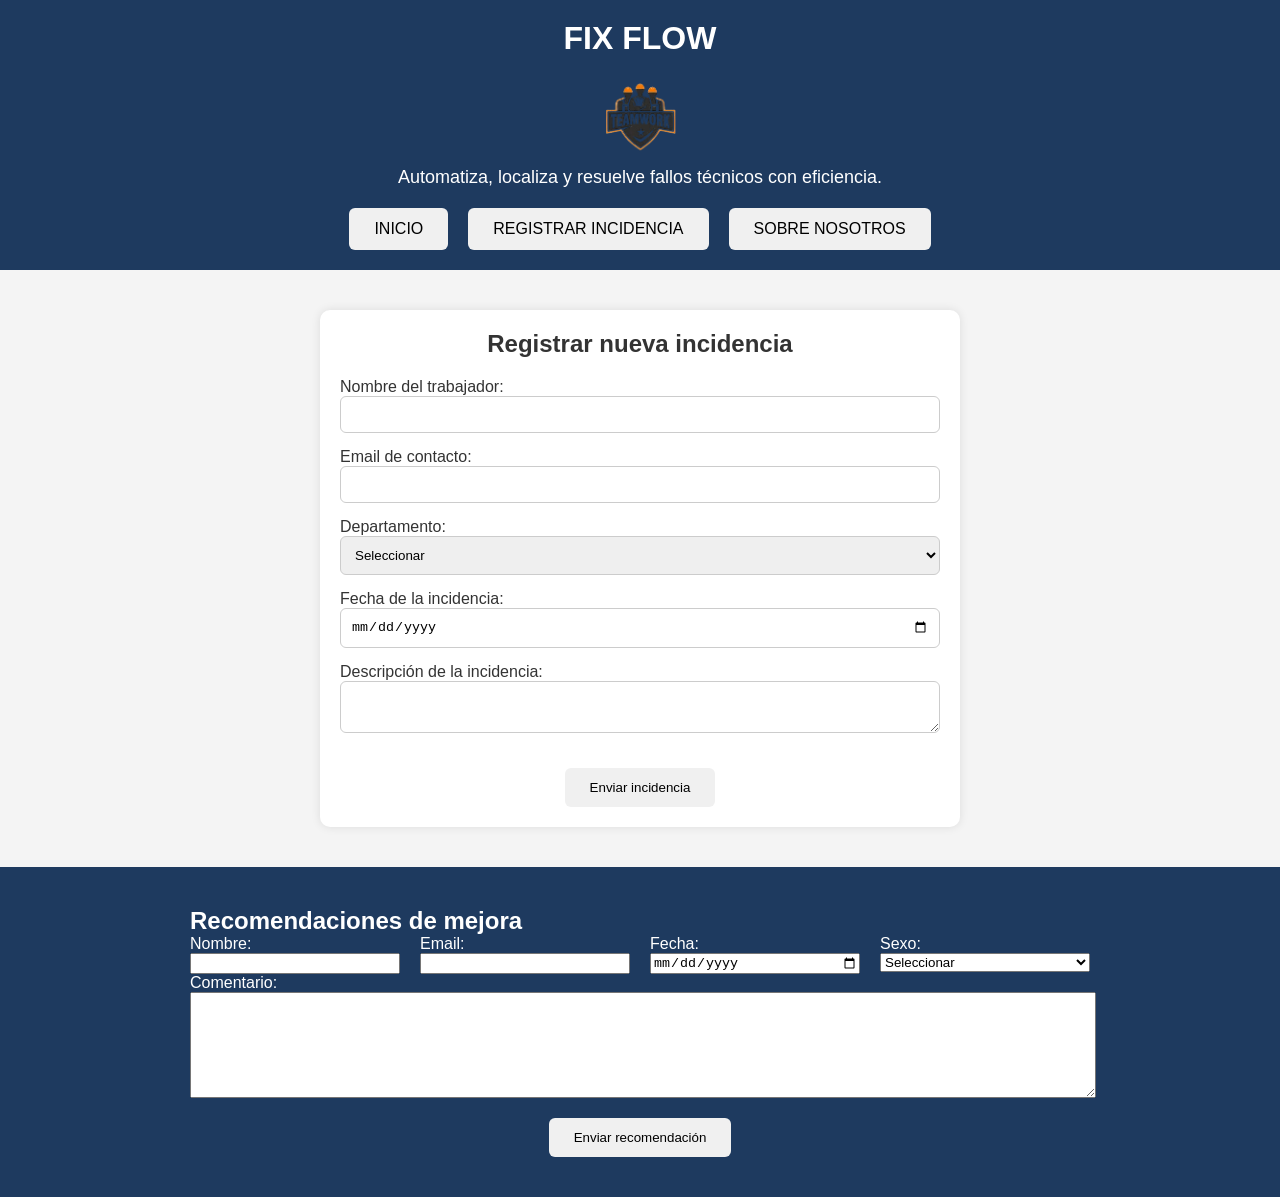
==== registro.html @ 5113afdb "SEGUNDO COMMIT" ====
<!DOCTYPE html>
<html lang="es">

<head>
    <meta charset="UTF-8">
    <title>Fix Flow - Registrar Incidencia</title>
    <link rel="stylesheet" href="css/estilos.css">
</head>

<body>

    <!-- HEADER (idéntico al index) -->
    <header class="cabeza">
        <h1 class="titulo-cabecera">FIX FLOW</h1>
        <img src="images/logo.png" alt="Logotipo de la empresa">
        <div class="frase">
            <p>Automatiza, localiza y resuelve fallos técnicos con eficiencia.</p>
        </div>

        <nav class="botones-cabecera" aria-label="Navegación principal">
            <a href="index.html"><button class="boton-grande">INICIO</button></a>
            <a href="registro.html"><button class="boton-grande">REGISTRAR INCIDENCIA</button></a>
            <a href="sobre_nosotros.html"><button class="boton-grande">SOBRE NOSOTROS</button></a>
        </nav>
    </header>


    <!-- CONTENIDO PRINCIPAL -->
    <main class="contenedor-registro">
        <h2 class="titulo-seccion">Registrar nueva incidencia</h2>

        <form class="formulario-registro">

            <label class="grupo-campo">Nombre del trabajador:
                <input type="text" class="campo" required>
            </label>

            <label class="grupo-campo">Email de contacto:
                <input type="email" class="campo" required>
            </label>

            <label class="grupo-campo">Departamento:
                <select class="campo" required>
                    <option value="">Seleccionar</option>
                    <option value="produccion">Producción</option>
                    <option value="mantenimiento">Mantenimiento</option>
                    <option value="informatica">Informática</option>
                    <option value="logistica">Logística</option>
                </select>
            </label>

            <label class="grupo-campo">Fecha de la incidencia:
                <input type="date" class="campo" required>
            </label>

            <label class="grupo-campo">Descripción de la incidencia:
                <textarea class="campo" required></textarea>
            </label>

            <div class="contenedor-boton">
                <button type="submit" class="boton-enviar">Enviar incidencia</button>
            </div>

        </form>
    </main>


    <!-- FOOTER (idéntico al index) -->
    <footer class="pie-pagina">
        <form class="formulario-recomendaciones">
            <h2 class="titulo-seccion">Recomendaciones de mejora</h2>

            <div class="fila-formulario">
                <label class="grupo-campo">Nombre:
                    <input class="campo-nombre" type="text" name="nombre" required>
                </label>

                <label class="grupo-campo">Email:
                    <input class="campo-email" type="email" name="email" required>
                </label>

                <label class="grupo-campo">Fecha:
                    <input class="campo-fecha" type="date" name="fecha" required>
                </label>

                <label class="grupo-campo">Sexo:
                    <select class="campo-sexo" name="sexo" required>
                        <option value="">Seleccionar</option>
                        <option value="hombre">Hombre</option>
                        <option value="mujer">Mujer</option>
                        <option value="no-decir">Prefiero no decirlo</option>
                    </select>
                </label>
            </div>

            <div class="campo-comentario">
                <label class="grupo-campo">Comentario:
                    <textarea class="campo-texto" name="comentario" required></textarea>
                </label>
            </div>

            <div class="contenedor-boton">
                <button class="boton-enviar" type="submit">Enviar recomendación</button>
            </div>
        </form>
    </footer>

    <script src="js/app.js"></script>

</body>

</html>
---- css/estilos.css ----
body {
    margin: 0;
    font-family: Arial, Helvetica, sans-serif;
    background-color: #f4f4f4;
    color: #333;
}

h1, h2 {
    margin: 0;
}

a {
    text-decoration: none;
    color: inherit;
}

.cabeza {
    background-color: #1e3a5f;
    color: white;
    padding: 20px;
    text-align: center;
}

.cabeza img {
    width: 120px;
    margin-top: 10px;
}

.frase p {
    margin-top: 10px;
    font-size: 18px;
}

.botones-cabecera {
    margin-top: 20px;
    display: flex;
    justify-content: center;
    gap: 20px;
}

.boton-grande {
    padding: 12px 25px;
    font-size: 16px;
    background-color: #f0f0f0;
    border: none;
    border-radius: 6px;
    cursor: pointer;
}

.boton-grande:hover {
    background-color: #dcdcdc;
}

.seccion-que-hacemos {
    padding: 40px 20px;
    background-color: white;
}

.contenedor-que-hacemos {
    max-width: 900px;
    margin: auto;
    text-align: center;
}

.texto-que-hacemos {
    margin-top: 15px;
    line-height: 1.6;
}

.seccion-horario {
    padding: 40px 20px;
    background-color: #eef2f7;
}

.tabla-horaria {
    width: 100%;
    border-collapse: collapse;
    margin-top: 20px;
}

.tabla-horaria th,
.tabla-horaria td {
    border: 1px solid #ccc;
    padding: 12px;
    text-align: center;
}

.cerrado {
    color: red;
    font-weight: bold;
}

.seccion-ubicacion {
    padding: 40px 20px;
    display: flex;
    flex-wrap: wrap;
    justify-content: center;
    gap: 40px;
    background-color: white;
}

.info-ubicacion {
    max-width: 400px;
}

.imagen-mapa {
    width: 350px;
    border-radius: 8px;
}

.pie-pagina {
    background-color: #1e3a5f;
    color: white;
    padding: 40px 20px;
}

.formulario-recomendaciones {
    max-width: 900px;
    margin: auto;
}

.fila-formulario {
    display: flex;
    flex-wrap: wrap;
    gap: 20px;
}

.grupo-campo {
    display: flex;
    flex-direction: column;
    flex: 1;
}

.campo-texto {
    width: 100%;
    height: 100px;
}

.contenedor-boton {
    margin-top: 20px;
    text-align: center;
}

.boton-enviar {
    padding: 12px 25px;
    background-color: #f0f0f0;
    border: none;
    border-radius: 6px;
    cursor: pointer;
}

.boton-enviar:hover {
    background-color: #dcdcdc;
}

@media (max-width: 768px) {
    .botones-cabecera {
        flex-direction: column;
    }

    .seccion-ubicacion {
        flex-direction: column;
        text-align: center;
    }

    .imagen-mapa {
        width: 100%;
        max-width: 350px;
    }
}

/* ---------------------- */
/* ESTILOS REGISTRO       */
/* ---------------------- */

.contenedor-registro {
    max-width: 600px;
    margin: 40px auto;
    padding: 20px;
    background: #ffffff;
    border-radius: 10px;
    box-shadow: 0 0 10px rgba(0,0,0,0.1);
}

.contenedor-registro h2 {
    text-align: center;
    margin-bottom: 20px;
}

.formulario-registro {
    display: flex;
    flex-direction: column;
    gap: 15px;
}

.formulario-registro .campo {
    padding: 10px;
    border: 1px solid #ccc;
    border-radius: 6px;
}

.btn {
    padding: 12px;
    background: #0077cc;
    color: white;
    border: none;
    border-radius: 6px;
    cursor: pointer;
    font-size: 16px;
}

.btn:hover {
    background: #005fa3;
}
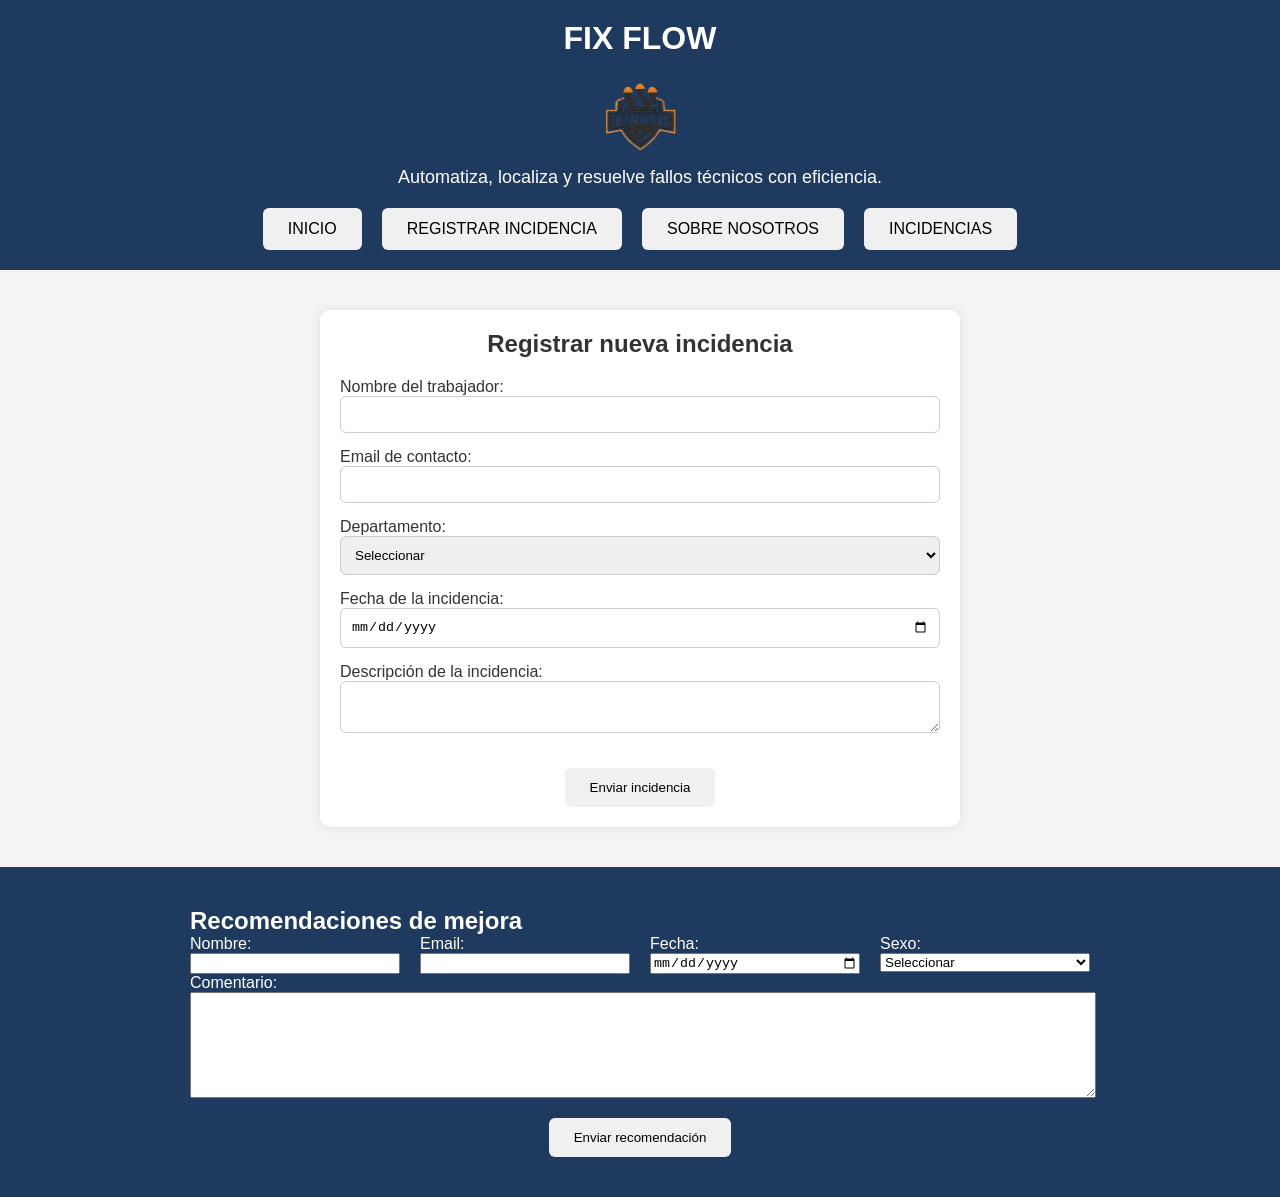
==== commit 5ad2fa28: "CUARTO COMMIT" ====
--- a/registro.html
+++ b/registro.html
@@ -21,6 +21,7 @@
             <a href="index.html"><button class="boton-grande">INICIO</button></a>
             <a href="registro.html"><button class="boton-grande">REGISTRAR INCIDENCIA</button></a>
             <a href="sobre_nosotros.html"><button class="boton-grande">SOBRE NOSOTROS</button></a>
+            <a href="incidencias.html"><button class="boton-grande">INCIDENCIAS</button></a>
         </nav>
     </header>
 
--- a/css/estilos.css
+++ b/css/estilos.css
@@ -169,10 +169,8 @@
     }
 }
 
-/* ---------------------- */
-/* ESTILOS REGISTRO       */
-/* ---------------------- */
-
+
+/* ---------- CSS --> REGISTRO ---------- */
 .contenedor-registro {
     max-width: 600px;
     margin: 40px auto;
@@ -213,3 +211,87 @@
     background: #005fa3;
 }
 
+/* ---------- CSS --> SOBRE NOSOTROS ---------- */
+.contenedor-sobre {
+    max-width: 1100px;
+    margin: 40px auto;
+    padding: 20px;
+}
+
+.bloque-sobre {
+    display: flex;
+    gap: 30px;
+    align-items: center;
+    margin-bottom: 40px;
+}
+
+.texto-sobre {
+    flex: 1;
+}
+
+.imagen-sobre img {
+    width: 100%;
+    max-width: 400px;
+    border-radius: 10px;
+    box-shadow: 0 0 10px rgba(0,0,0,0.1);
+}
+
+.valores {
+    text-align: center;
+}
+
+.lista-valores {
+    list-style: none;
+    padding: 0;
+    margin-top: 20px;
+}
+
+.lista-valores li {
+    background: #f2f2f2;
+    margin: 10px auto;
+    padding: 12px;
+    max-width: 500px;
+    border-radius: 8px;
+    font-size: 18px;
+}
+
+/* ---------- CSS --> DETALLES ---------- */
+.contenedor-detalle {
+    max-width: 1100px;
+    margin: 40px auto;
+    padding: 20px;
+}
+
+/* Tabla */
+.tabla-incidencias table {
+    width: 100%;
+    border-collapse: collapse;
+    margin-bottom: 40px;
+}
+
+.tabla-incidencias th,
+.tabla-incidencias td {
+    border: 1px solid #ccc;
+    padding: 12px;
+    text-align: left;
+}
+
+.tabla-incidencias th {
+    background: #f0f0f0;
+}
+
+/* Tarjetas con flexbox */
+.tarjetas-incidencias {
+    display: flex;
+    gap: 20px;
+    justify-content: space-between;
+    margin-bottom: 30px;
+}
+
+.tarjeta {
+    flex: 1;
+    background: #f7f7f7;
+    padding: 20px;
+    border-radius: 10px;
+    box-shadow: 0 0 8px rgba(0,0,0,0.1);
+}
